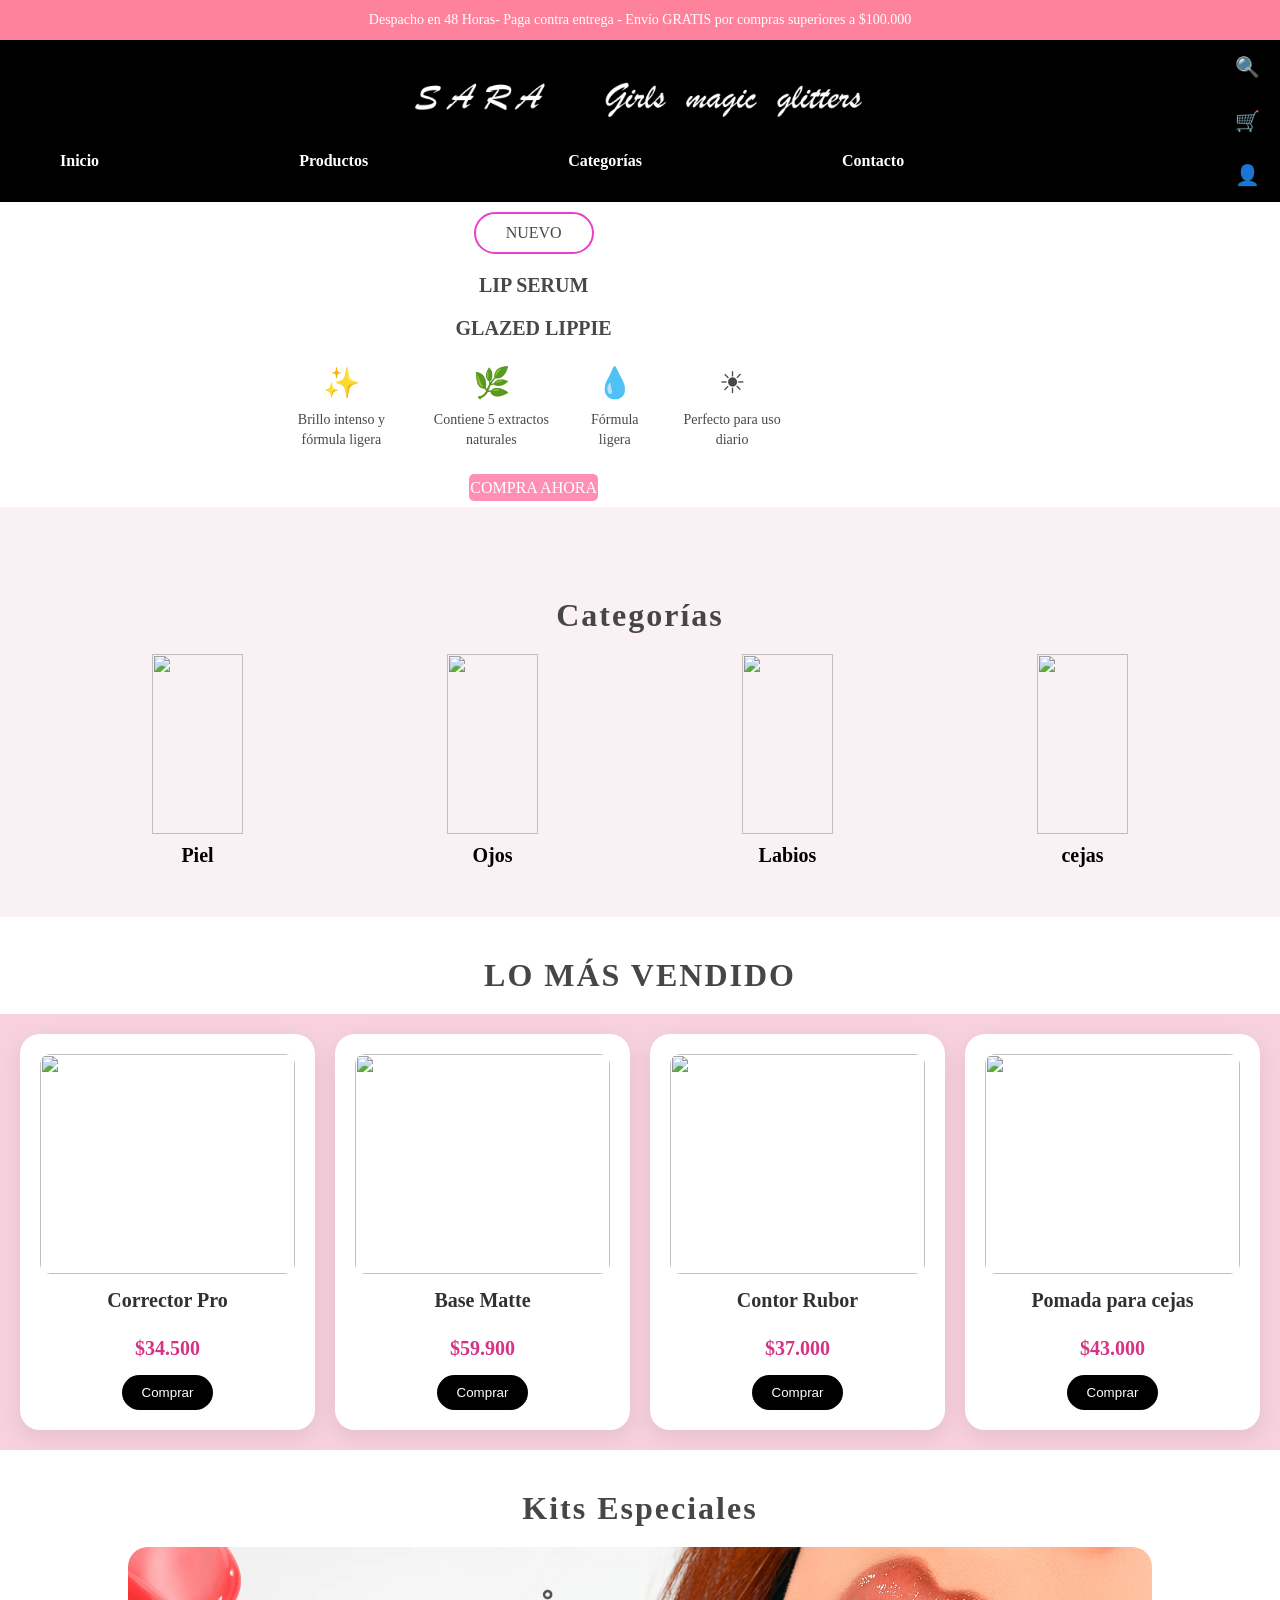
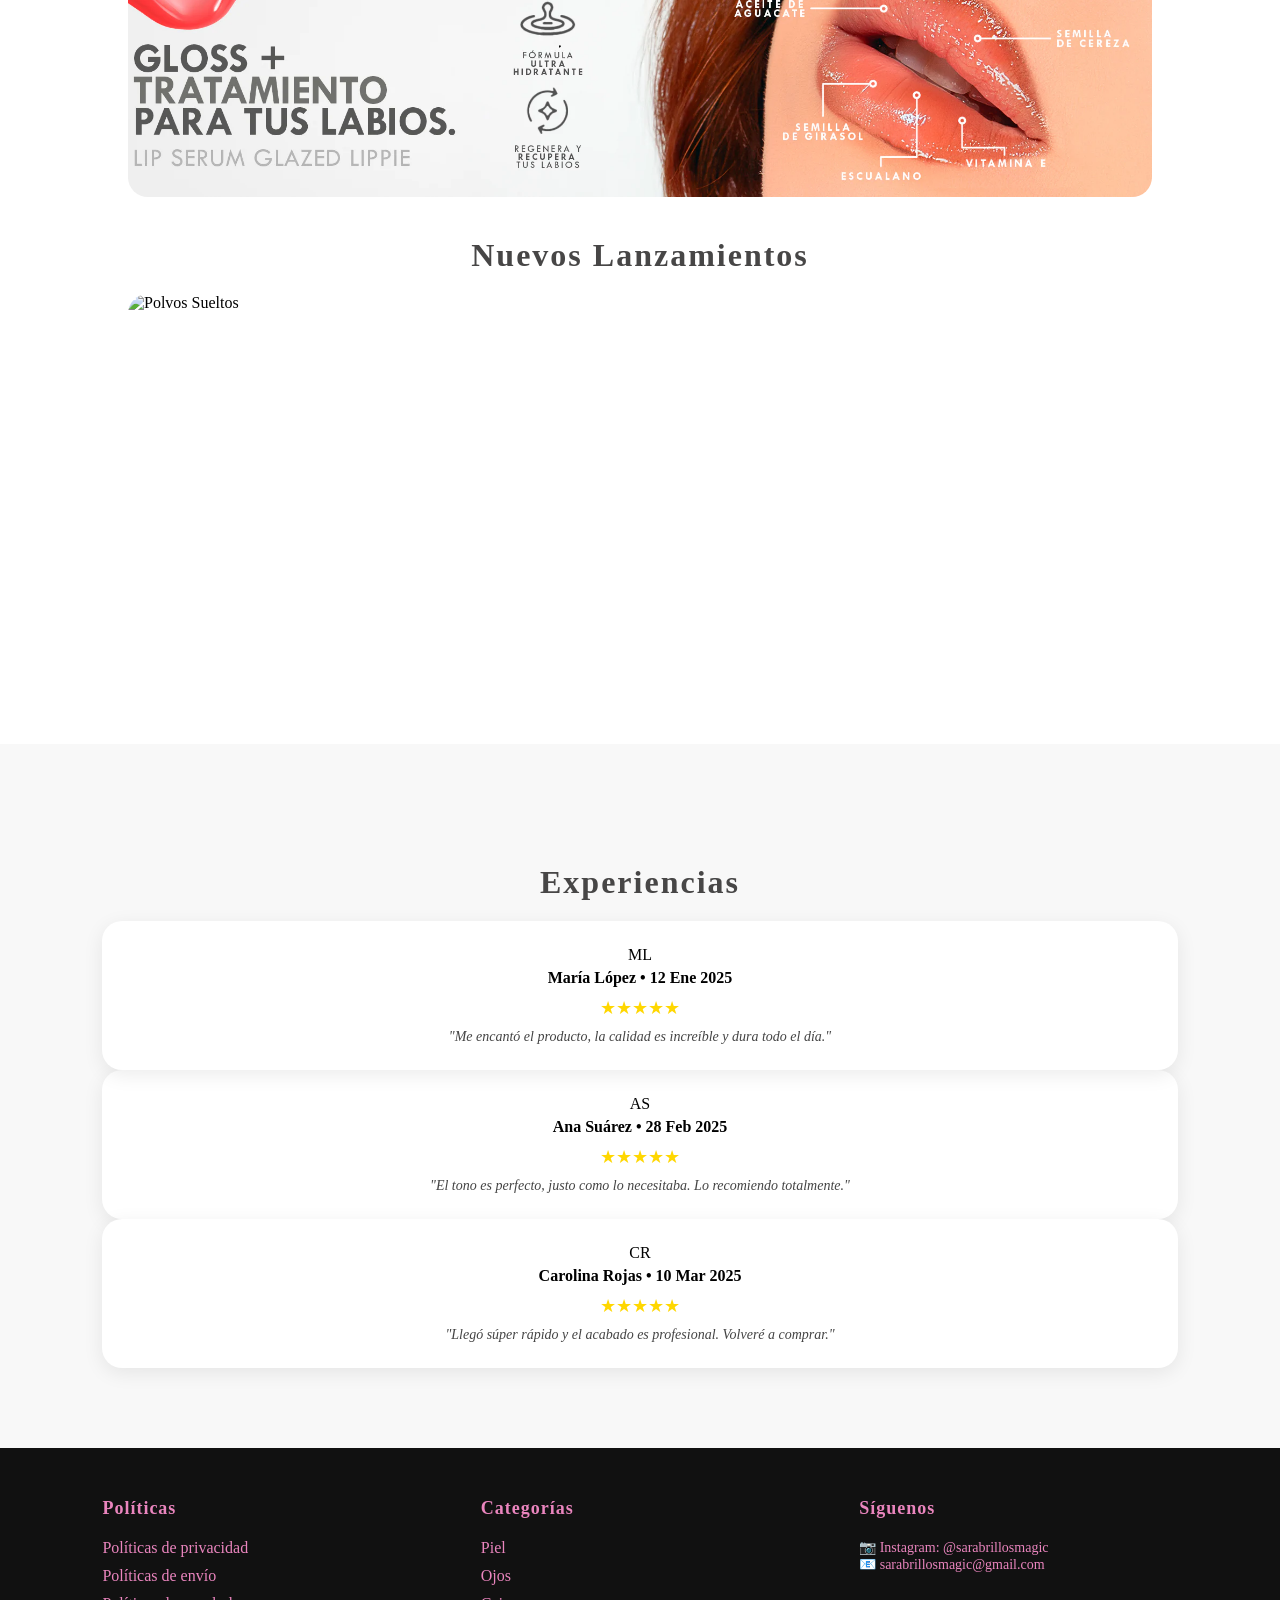
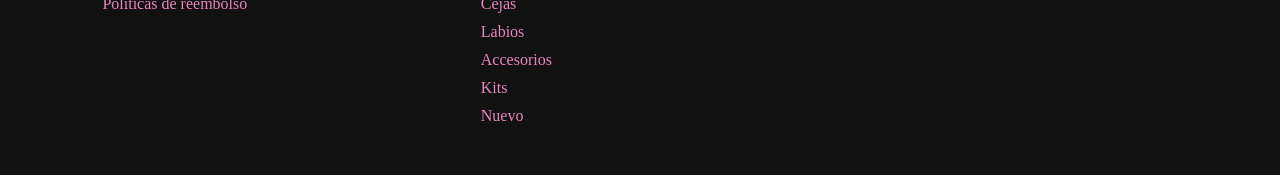
==== index.html @ b7923e96 "Estructura inicial del proyecto" ====
<!DOCTYPE html>
<html lang="es">
<head>
   <meta charset="UTF-8">
   <meta name="viewport" content="width=device-width, initial-scale=1.0">
   <title>L.A SARA Brillos Magicos</title>
   <link rel="stylesheet" href="CSS/index.css">
</head>

<body>

<!-- ================= HEADER ================= -->

<header class="header">

    <!-- Barra superior -->
    <div class="top-bar">
        <p>Despacho en 48 Horas- Paga contra entrega - Envío GRATIS por compras superiores a $100.000</p>
    </div>

    <!-- Navegación -->
   <nav class="navbar">
<div class="hamburger" id="hamburger">
  ☰
</div>

<ul class="menu" id="menu">
  <li><a href="#">Inicio</a></li>
  <li><a href="#">Productos</a></li>
  <li><a href="#">Categorías</a></li>
  <li><a href="#">Contacto</a></li>
</ul>

    <div class="icons">
      <a href="#" class="icon" aria-label="Buscar">🔍</a>
      <a href="#" class="icon" aria-label="Carrito">🛒</a>
      <a href="#" class="icon" aria-label="Iniciar sesión">👤</a>
    </div>
    
</nav>

</header>

<!-- ================= HERO ================= -->
<section class="hero">

    <!-- IZQUIERDA -->
    <div class="hero-left">

        <div class="lip-product">
            <img src="../first 100h makeup store/Imagenes/bannerizq.png" alt="">
            <span></span>
        </div>

        </div>

    <!-- CENTRO -->
    <div class="hero-content">

        <span class="badge">NUEVO</span>

        <h3>LIP SERUM</h3>

        <h1>GLAZED LIPPIE</h1>

        <div class="beneficios">

    <div class="beneficio">
        ✨
        <p>Brillo intenso y fórmula ligera</p>
    </div>

    <div class="beneficio">
        🌿
        <p>Contiene 5 extractos naturales</p>
    </div>

    <div class="beneficio">
        💧
        <p>Fórmula ligera</p>
    </div>

    <div class="beneficio">
        ☀
        <p>Perfecto para uso diario</p>
    </div>

</div>

        <a href="#" class="btn">
            COMPRA AHORA
        </a>

    </div>

    <!-- DERECHA -->
    <div class="hero-right">
       <img src="../first 100h makeup store/Imagenes/bannerhero.png" alt="">
    </div>

</section>


<!-- ================= CATEGORÍAS ================= -->

<section class="categorias">

   <h2>Categorías</h2>

   <div class="grid-categorias">

      <article class="categoria">
         <img src="../first 100h makeup store/Imagenes/piel.png">
         <h3>Piel</h3>
      </article>

      <article class="categoria">
         <img src="../first 100h makeup store/Imagenes/ojos.png">
         <h3>Ojos</h3>
      </article>

      <article class="categoria">
         <img src="../first 100h makeup store/Imagenes/labios.png">
         <h3>Labios</h3>
      </article>
      <article class="categoria">
         <img src="../first 100h makeup store/Imagenes/cejas.png">
         <h3>cejas</h3>
      </article>
   </div>

</section>

<!-- ================= PRODUCTOS DESTACADOS ================= -->

<section class="productos">

   <h2>LO MÁS VENDIDO</h2>

   <div class="contenedor-productos">

      <article class="producto">
         <img src="../first 100h makeup store/Imagenes/corrector.png" alt="">
         <h3>Corrector Pro</h3>
         <p>$34.500</p>
         <button>Comprar</button>
      </article>

      <article class="producto">
         <img src="../first 100h makeup store/Imagenes/bASEMATTE.png" alt="">
         <h3>Base Matte</h3>
         <p>$59.900</p>
         <button>Comprar</button>
      </article>
      
      <article class="producto">
         <img src="../first 100h makeup store/Imagenes/contorrubor.png" alt="">
         <h3>Contor Rubor</h3>
         <p>$37.000</p>
         <button>Comprar</button>
      </article>

      <article class="producto">
         <img src="../first 100h makeup store/Imagenes/pomadapara cejas.png" alt="">
         <h3>Pomada para cejas</h3>
         <p>$43.000</p>
         <button>Comprar</button>
      </article>

   </div>

</section>

<!-- ================= BANNER PROMOCIÓN ================= -->
<h2 class="promo-title">Kits Especiales</h2>
<section class="promo"></section>

<!-- ================= NUEVOS LANZAMIENTOS ================= -->

<section class="lanzamientos">

  <h2>Nuevos Lanzamientos</h2>

  <div class="banner-single">

    <div class="banner-item">
      <img src="../first 100h makeup store/Imagenes/banernew.png" alt="Polvos Sueltos">

    </div>

  </div>

</section>

<!-- ================= TESTIMONIOS ================= -->

<section class="comentarios">

<h2>Experiencias</h2>

<div class="contenedor-comentarios">

   <!-- Comentario 1 -->
   <div class="comentario">
      <div class="perfil">ML</div>
      <div class="info">
         <h4>María López <span>• 12 Ene 2025</span></h4>
         <div class="estrellas">★★★★★</div>
         <p>"Me encantó el producto, la calidad es increíble y dura todo el día."</p>
      </div>
   </div>
   </div>

   <!-- Comentario 2 -->
   <div class="comentario">
      <div class="perfil">AS</div>
      <div class="info">
         <h4>Ana Suárez <span>• 28 Feb 2025</span></h4>
         <div class="estrellas">★★★★★</div>
         <p>"El tono es perfecto, justo como lo necesitaba. Lo recomiendo totalmente."</p>
      </div>
   </div>

   <!-- Comentario 3 -->
   <div class="comentario">
      <div class="perfil">CR</div>
      <div class="info">
         <h4>Carolina Rojas <span>• 10 Mar 2025</span></h4>
         <div class="estrellas">★★★★★</div>
         <p>"Llegó súper rápido y el acabado es profesional. Volveré a comprar."</p>
      </div>
   </div>
 

</section>


<!-- ================= FOOTER ================= -->

<footer class="footer">
  <div class="footer-container">

    <!-- POLÍTICAS -->
    <div class="footer-col">
      <h3>Políticas</h3>
      <ul>
        <li><a href="#">Políticas de privacidad</a></li>
        <li><a href="#">Políticas de envío</a></li>
        <li><a href="#">Políticas de reembolso</a></li>
      </ul>
    </div>

    <!-- CATEGORÍAS -->
    <div class="footer-col">
      <h3>Categorías</h3>
      <ul>
        <li><a href="#">Piel</a></li>
        <li><a href="#">Ojos</a></li>
        <li><a href="#">Cejas</a></li>
        <li><a href="#">Labios</a></li>
        <li><a href="#">Accesorios</a></li>
        <li><a href="#">Kits</a></li>
        <li><a href="#">Nuevo</a></li>
      </ul>
    </div>

    <!-- SÍGUENOS -->
    <div class="footer-col">
      <h3>Síguenos</h3>

      <div class="social">
        📷 Instagram: @sarabrillosmagic
      </div>

      <div class="social">
        📧 sarabrillosmagic@gmail.com
      </div>
    </div>

  </div>
</footer>

</body>
</html>
---- CSS/index.css ----
/* =========================
RESET
========================= */
*{
margin:0;
padding:0;
box-sizing:border-box;
}

a{
text-decoration:none;
}

/* =========================
BARRA SUPERIOR
========================= */

.top-bar{
background:#ff829c;
color:white;
text-align:center;
padding:12px;
font-size:14px;
}

/* =========================
NAVBAR
========================= */

.navbar{
  display:flex;
  justify-content: space-between;
  align-items: center;
  padding: 15px 20px;

  /* fondo base */
  background-color: black;

  /* logo como capa */

  background-image: url(../Imagenes/logo.png);
  background-repeat: no-repeat;
  background-position: center;
  background-size: 500px;
  

  /* mezcla visual */
  position: relative;
}

 /* ICONOS CORRECTO */

.icons{
  display:flex;
  flex-direction: column;
  gap:30px;
  color:white;
  font-size:20px;
  transition:0.3s;
}

.icons a:hover{
  transform: scale(1.2);
  color:#ff8fb3;
}


/* =========================
    MENU
========================= */

.menu{
  display: flex;
  gap: 200px;
  list-style: none;
  align-items: center;
  padding: 80px 40px 0 40px; 
}

.menu a{
  color: white;
  font-weight: bold;
  font-size: 16px;
}

/* ================= HERO ================= */
.hero{
display:flex;
align-items:center;
justify-content:space-between;
max-width:1400px;
margin:0 auto;
min-height:300px;
padding:0 40px;
overflow:hidden;    
}

/* IZQUIERDA */

.hero-left{
width:15%;
display:flex;
flex-direction:column;
gap:30px;
margin-left:0;
}

.lip-product{
position:relative;
}

.lip-product img{
width:110%;
max-width:240px;
height:auto;
display:block;
}

/* CENTRO */

.hero-content{
width:50%;
text-align:center;
color:rgb(72,72,72);
margin-left: 90px;
}

.badge{
display:inline-block;
border:2px solid rgb(231, 65, 200);
padding:10px 30px;
border-radius:30px;
margin-bottom:20px;
margin-top: 10px;
}

.hero-content h3{
font-size:20px;
margin-bottom:20px;
}

.hero-content h1{
font-size:20px;
margin-bottom:25px;
}

.beneficios{
display:flex;
justify-content:flex-start;
gap:30px;
font-size:25px;
margin-bottom:40px;
}

.beneficio{
max-width:120px;
text-align:center;
font-size:30px;
}

.beneficio p{
margin-top:10px;
font-size:14px;
line-height:1.4;
}

.btn{
background:#ff8fb3;
background-repeat: no-repeat;
color:white;
padding:5px 1px;
border-radius:5px;
position:relative;
top:-10px; 
}

/* DERECHA */
.hero-right{
width:45%;
display:flex;
justify-content:flex-end;
align-items:flex-start;
margin-right: 0px;
}

.hero-right img{
width:100%;
max-width:230px;
height:auto;
display:block;
}   

/* ================= CATEGORIAS ================= */

.categorias{
padding:50px 70px;
text-align:center;
background-color:#faf1f4;
}

.categorias h2{
  font-size: clamp(20px, 3vw, 32px);
  color: rgb(71, 70, 70);
  text-align: center;
  margin: 40px 0 20px 0;
  letter-spacing: 2px;
}

.grid-categorias{
display:flex;
justify-content:space-around;
gap:40px;
}

/* CARD */
.categoria{
width:350px;
cursor:pointer;  
transition:.3s;
}

/* EFECTO AL PASAR EL MOUSE */
.categoria:hover{
transform:translateY(-10px);
}

/* IMAGEN */
.categoria img{
width:60%;
height:180px;
object-fit:cover;
border-radius:30px;

display:block;
margin:0 auto;

transition:.4s;
}

/* ZOOM SUAVE */
.categoria:hover img{
transform:scale(1.05);
}

/* TEXTO */
.categoria h3,
.categoria h4{
font-size:20px;
margin-top:10px;
}

/* OPCIONAL: efecto de sombra al pasar */
.categoria:hover{
box-shadow:0 10px 25px rgba(0,0,0,0.1);
border-radius:20px;
}

/* ================= PRODUCTOS ================= */
/* CONTENEDOR EN FILA */

.contenedor-productos{
  display: flex;
  gap: 20px;
  padding: 20px;
  background-color: #f7d1dd;
  color: rgb(49, 49, 49);
  justify-content: space-between;
  overflow-x: hidden;
}

.productos h2{
 font-size: clamp(20px, 3vw, 32px);
  color: rgb(71, 70, 70);
  text-align: center;
  margin: 40px 0 20px 0;
  letter-spacing: 2px;
}

/* TARJETA PRODUCTO */
.producto{
background:white;
padding:20px;
border-radius:20px;
box-shadow:0 8px 25px rgba(0,0,0,.08);
transition:.3s;
text-align:center;
flex: 1;
min-width: 180px;

}

.producto:hover{
transform:translateY(-10px);
box-shadow:0 12px 30px rgba(0,0,0,.15);
}

/* IMAGEN AJUSTADA */
.producto img{
width:100%;
height:220px;
object-fit:contain; 
background:#fff; 
border-radius:10px;
margin-bottom:15px;
}

/* NOMBRE */
.producto h3{
font-size:20px;
margin-bottom:8px;
min-height:40px; 
}

/* PRECIO */
.producto p{
font-size:20px;
font-weight:bold;
color:#d63384;
margin-bottom:15px;
}

/* BOTÓN */
.producto button{
background:black;
color:white;
border:none;
padding:10px 20px;
border-radius:25px;
cursor:pointer;
transition:.3s;
}

.producto button:hover{
background:#d63384;
}

/* ================= PROMO ================= */
.promo{
  min-height: 250px;
  background: url("../Imagenes/banerpromo.png") no-repeat center/cover;
  margin: 0 10%;
  border-radius: 20px;
}

/* TEXTO */
.promo-title{
  font-size: clamp(20px, 3vw, 32px);
  color: rgb(71, 70, 70);
  text-align: center;
  margin: 40px 0 20px 0;
  letter-spacing: 2px;
}

/* ================= LANZAMIENTOS ================= */
.banner-single{
  width: 100%;
  padding: 0 10%;
}

.banner-item{
  width: 100%;
  border-radius: 20px;
  overflow: hidden;
}

.banner-item img{
  width: 100%;
  height: 450px;  
  object-fit: cover;
  display: block;
  transition: 0.4s ease;
}
/* efecto zoom */
.banner-item:hover img{
transform:scale(1.1);
}

/* TEXTO */
.lanzamientos h2{
  font-size: clamp(20px, 3vw, 32px);
  color: rgb(71, 70, 70);
  text-align: center;
  margin: 40px 0 20px 0;
  letter-spacing: 2px;
  }
/* ================= TESTIMONIOS ================= */

.comentarios{
padding:80px 8%;
background:#f8f8f8;
text-align:center;
}

.comentarios h2{
font-size: clamp(20px, 3vw, 32px);
  color: rgb(71, 70, 70);
  text-align: center;
  margin: 40px 0 20px 0;
  letter-spacing: 2px;
}

/* GRID RESPONSIVE */
.contenedor-comentarios{
  display: grid;
  grid-template-columns: repeat(auto-fit, minmax(200px, 1fr));
  gap: 20px;
}

/* CARD */
.comentario{
background:white;
padding:25px;
border-radius:20px;
box-shadow:0 5px 20px rgba(0,0,0,.08);
transition:.3s;
}

.comentario:hover{
transform:translateY(-10px);
box-shadow:0 10px 25px rgba(0,0,0,.15);
}

/* USUARIO */
.usuario{
width:50px;
height:50px;
background:#ccc;
border-radius:50%;
display:flex;
align-items:center;
justify-content:center;

font-weight:bold;
margin:0 auto 10px;
}

/* NOMBRE */
.comentario h4{
margin:5px 0;
}

/* FECHA */
.fecha{
font-size:12px;
color:#777;
}

/* ESTRELLAS */
.estrellas{
color:gold;
font-size:18px;
margin:10px 0;
}

/* TEXTO */
.comentario p{
font-style:italic;
font-size:14px;
color:#444;
}

/* ================= FOOTER ================= */
.footer{
  background:#111;
  color:#ea85be;
  padding:50px 8%;
}

/* 3 COLUMNAS EN FILA PERFECTA */
.footer-container{
  display:flex;
  flex-direction:row;
  justify-content:space-between;
  align-items:flex-start;
  gap:60px;
}

/* CADA COLUMNA */
.footer-col{
  flex:1;
}

/* TITULOS */
.footer-col h3{
  margin-bottom:20px;
  font-size:18px;
  letter-spacing:1px;
}

/* LISTAS EN COLUMNA (CLAVE REAL DEL PROBLEMA) */
.footer-col ul{
  list-style:none;
  padding:0;
  margin:0;

  display:flex;
  flex-direction:column;
  gap:10px;
}

/* LINKS */
.footer-col ul li a{
  color:#ea85be;
  text-decoration:none;
}

.footer-col ul li a:hover{
  color:white;
}

/* SÍGUENOS */
.social{
  display:flex;
  flex-direction:column;
  gap:10px;
  font-size:14px;
}

/* ================= 🍔 Botón hamburguesa ================ */

.hamburger{
  display:none;
  font-size:30px;
  color:white;
  cursor:pointer;
  position:relative;
  right:20px;
  top:20px;
  z-index:1000;
}

@media (max-width:1024px){

  /* HERO */
  .hero{
    flex-direction:column;
    text-align:center;
  }

  .hero-left,
  .hero-content,
  .hero-right{
    width:100%;
  }
  .navbar{
      background-size: 350px;
    }
 
  .beneficios{
    justify-content:center;
    flex-wrap:wrap;
  }

  /* CATEGORÍAS */
  .grid-categorias{
    flex-wrap:wrap;
    justify-content:center;
  }

  .categoria{
    width:45%;
  }

  /* PRODUCTOS */
  .contenedor-productos{
    flex-wrap:wrap;
  }

  .producto{
    flex:1 1 45%;
  }

  /* BANNER */
  .banner-item img{
    height:300px;
  }

  /* FOOTER */
  .footer-container{
    flex-direction:column;
    text-align:center;
  }
}

@media (max-width:768px){

  /* NAVBAR */
  .hamburger{
    display:block;
  }
  .navbar{
      background-size: 200px;
      background-position: center;
    }
  
  .menu{
    position:absolute;
    top:80px;
    left:0;
    width:100%;
    background:black;
    flex-direction:column;
    gap:20px;
    padding:20px 0;
    display:none;
  }

  .menu.active{
    display:flex;
  }

  /* HERO */
  .hero{
    flex-direction:column;
    padding:20px;
  }

  .hero-right img{
    max-width:300px;
  }

  /* CATEGORÍAS */
  .categoria{
    width:90%;
  }

  /* PRODUCTOS */
  .contenedor-productos{
    flex-direction:column;
  }

  .producto{
    width:100%;
  }

  /* PROMO */
  .promo{
    margin:0 5%;
  }

  /* BANNER */
  .banner-single{
    padding:0 5%;
  }

  .banner-item img{
    height:220px;
  }

  /* COMENTARIOS */
  .contenedor-comentarios{
    grid-template-columns:1fr;
  }

  /* FOOTER */
  .footer-container{
    flex-direction:column;
    text-align:center;
    gap:25px;
  }
}

@media (max-width:480px){

   .navbar{
    background-size: 150px;
  }

  h2{
    font-size:22px;
  }

  .hero-content h1{
    font-size:24px;
  }

  .hero-content h3{
    font-size:14px;
  }

  .btn{
    font-size:14px;
    padding:10px 15px;
  }

  .producto img{
    height:150px;
  }

  .banner-item img{
    height:180px;
  }

  .categorias h2,
  .productos h2,
  .comentarios h2,
  .lanzamientos h2,
  .promo-title{
    font-size:22px;
  }
}
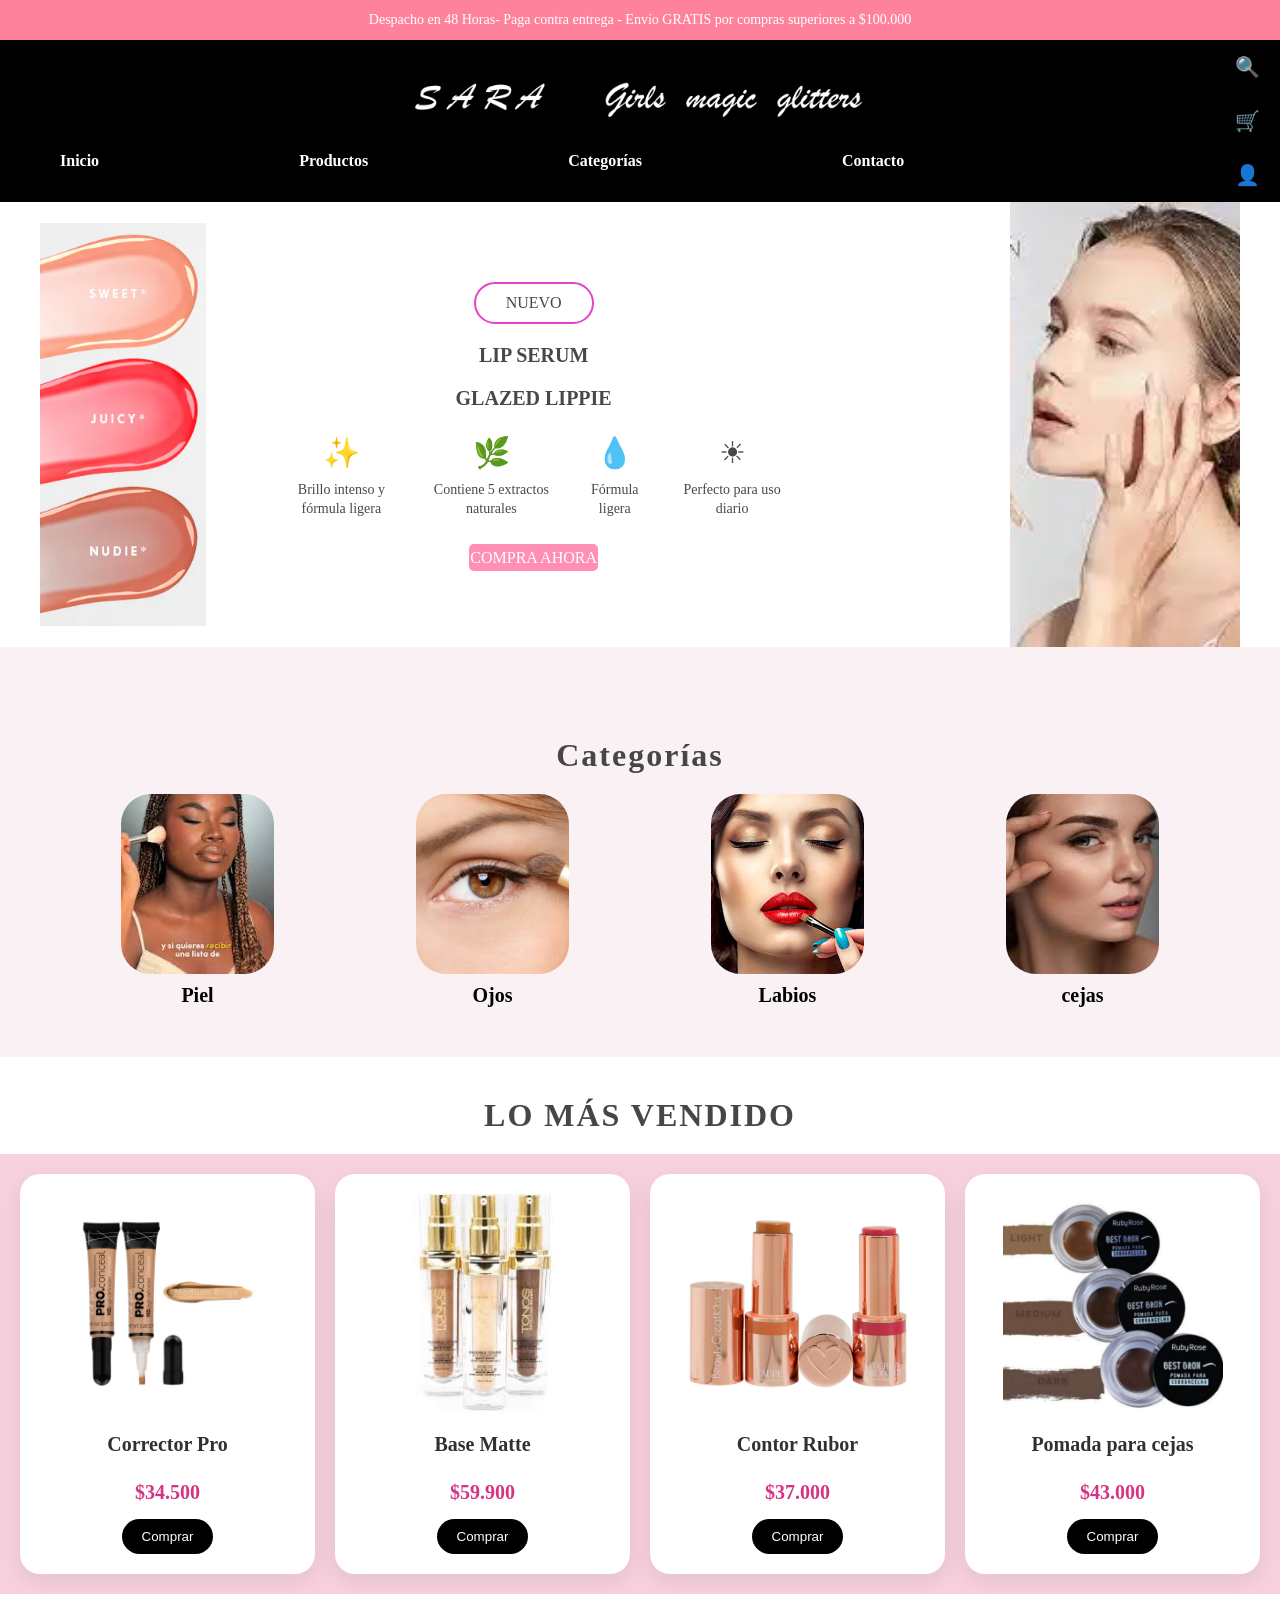
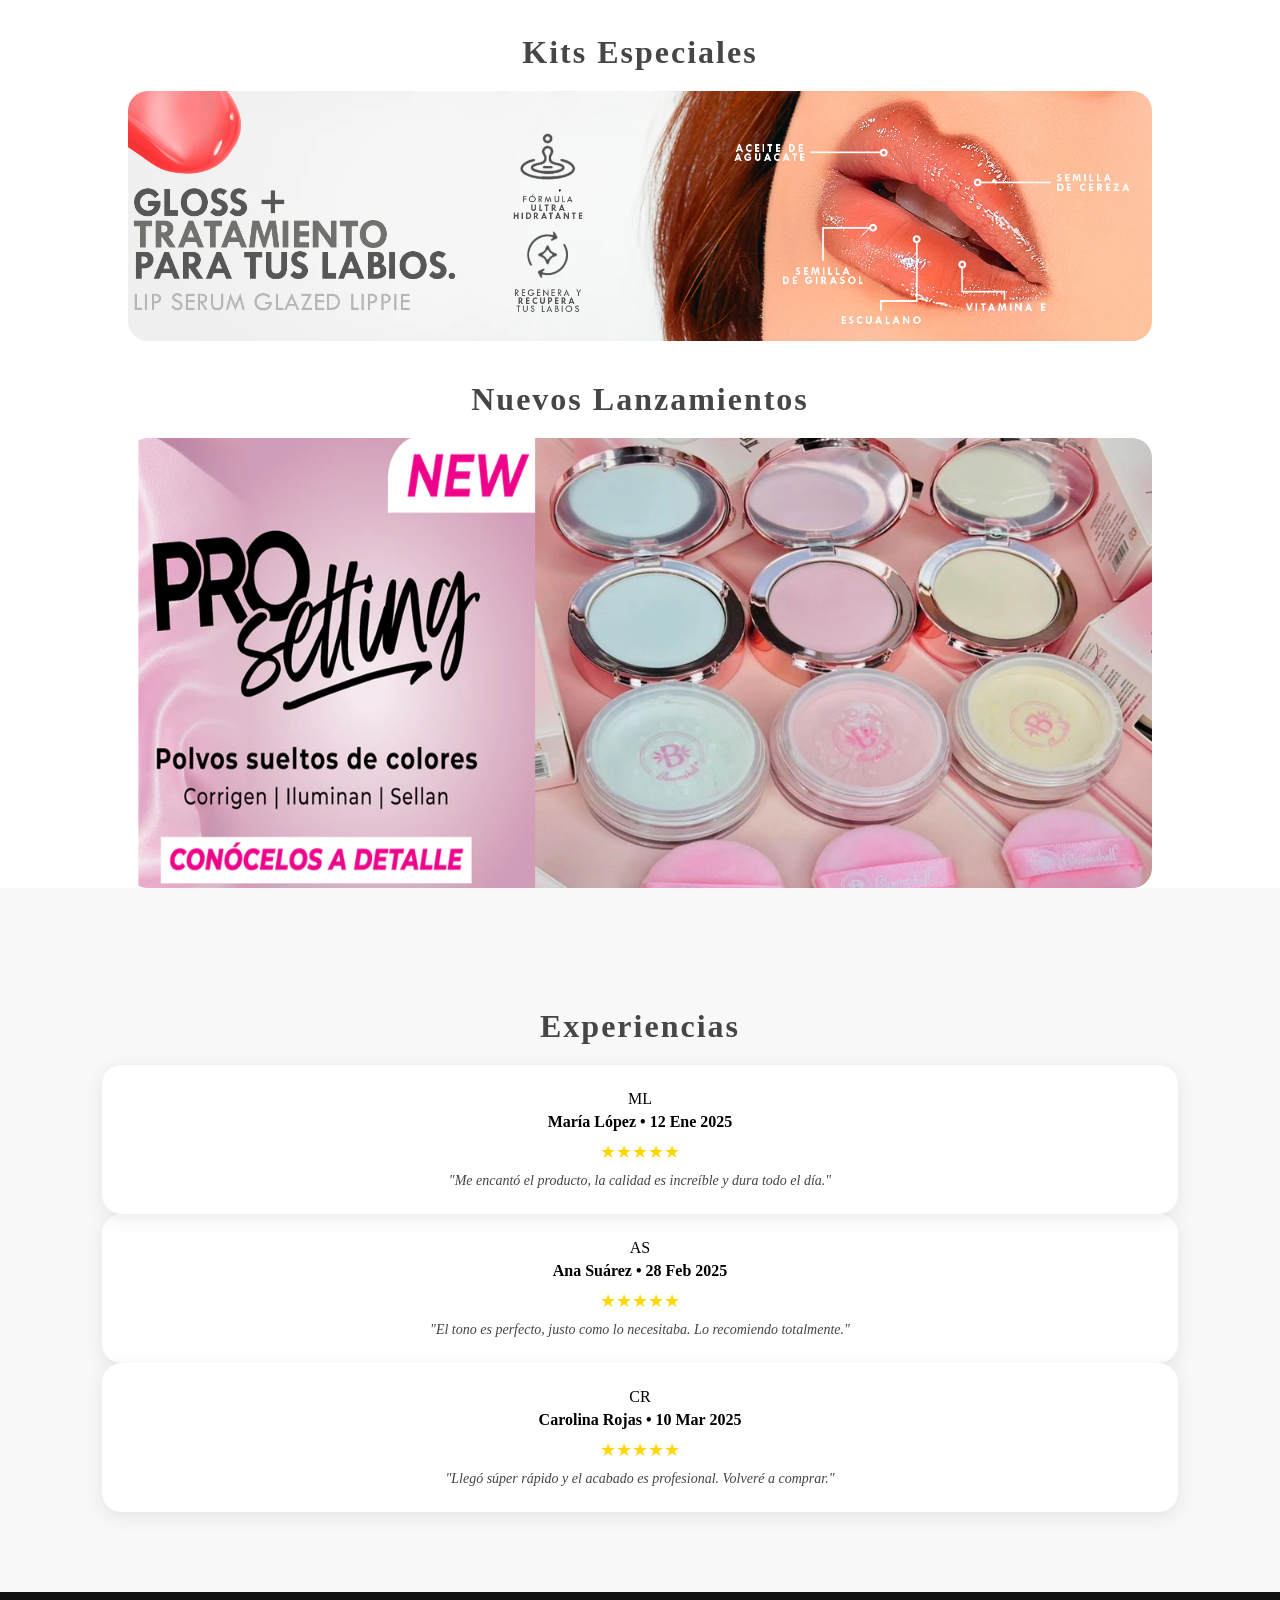
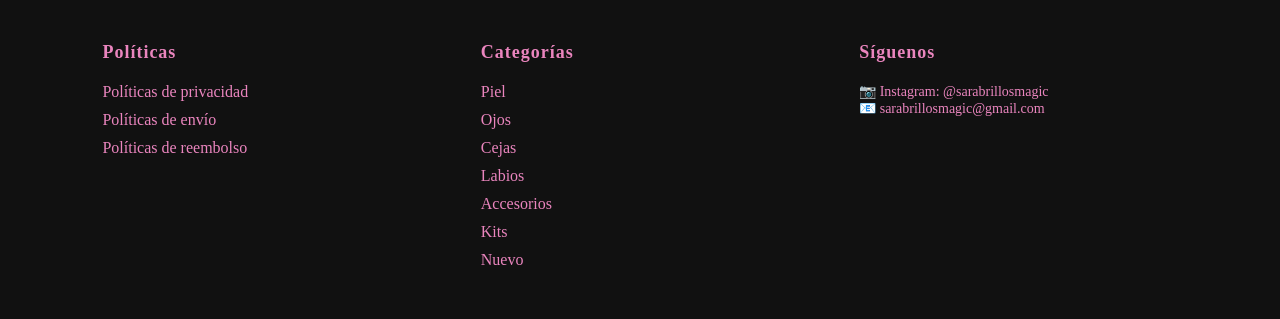
==== commit 38cc669a: "ajusta ruta imagenes" ====
--- a/index.html
+++ b/index.html
@@ -48,7 +48,7 @@
     <div class="hero-left">
 
         <div class="lip-product">
-            <img src="../first 100h makeup store/Imagenes/bannerizq.png" alt="">
+            <img src="Imagenes/bannerizq.png" alt="">
             <span></span>
         </div>
 
@@ -95,7 +95,7 @@
 
     <!-- DERECHA -->
     <div class="hero-right">
-       <img src="../first 100h makeup store/Imagenes/bannerhero.png" alt="">
+       <img src="Imagenes/bannerhero.png" alt="">
     </div>
 
 </section>
@@ -110,21 +110,21 @@
    <div class="grid-categorias">
 
       <article class="categoria">
-         <img src="../first 100h makeup store/Imagenes/piel.png">
+         <img src="Imagenes/piel.png">
          <h3>Piel</h3>
       </article>
 
       <article class="categoria">
-         <img src="../first 100h makeup store/Imagenes/ojos.png">
+         <img src="Imagenes/ojos.png">
          <h3>Ojos</h3>
       </article>
 
       <article class="categoria">
-         <img src="../first 100h makeup store/Imagenes/labios.png">
+         <img src="Imagenes/labios.png">
          <h3>Labios</h3>
       </article>
       <article class="categoria">
-         <img src="../first 100h makeup store/Imagenes/cejas.png">
+         <img src="Imagenes/cejas.png">
          <h3>cejas</h3>
       </article>
    </div>
@@ -140,28 +140,28 @@
    <div class="contenedor-productos">
 
       <article class="producto">
-         <img src="../first 100h makeup store/Imagenes/corrector.png" alt="">
+         <img src="Imagenes/corrector.png" alt="">
          <h3>Corrector Pro</h3>
          <p>$34.500</p>
          <button>Comprar</button>
       </article>
 
       <article class="producto">
-         <img src="../first 100h makeup store/Imagenes/bASEMATTE.png" alt="">
+         <img src="Imagenes/bASEMATTE.png" alt="">
          <h3>Base Matte</h3>
          <p>$59.900</p>
          <button>Comprar</button>
       </article>
       
       <article class="producto">
-         <img src="../first 100h makeup store/Imagenes/contorrubor.png" alt="">
+         <img src="Imagenes/contorrubor.png" alt="">
          <h3>Contor Rubor</h3>
          <p>$37.000</p>
          <button>Comprar</button>
       </article>
 
       <article class="producto">
-         <img src="../first 100h makeup store/Imagenes/pomadapara cejas.png" alt="">
+         <img src="Imagenes/pomadapara cejas.png" alt="">
          <h3>Pomada para cejas</h3>
          <p>$43.000</p>
          <button>Comprar</button>
@@ -184,7 +184,7 @@
   <div class="banner-single">
 
     <div class="banner-item">
-      <img src="../first 100h makeup store/Imagenes/banernew.png" alt="Polvos Sueltos">
+      <img src="Imagenes/banernew.png" alt="Polvos Sueltos">
 
     </div>
 
--- a/CSS/index.css
+++ b/CSS/index.css
@@ -383,6 +383,7 @@
   margin: 40px 0 20px 0;
   letter-spacing: 2px;
   }
+  
 /* ================= TESTIMONIOS ================= */
 
 .comentarios{
